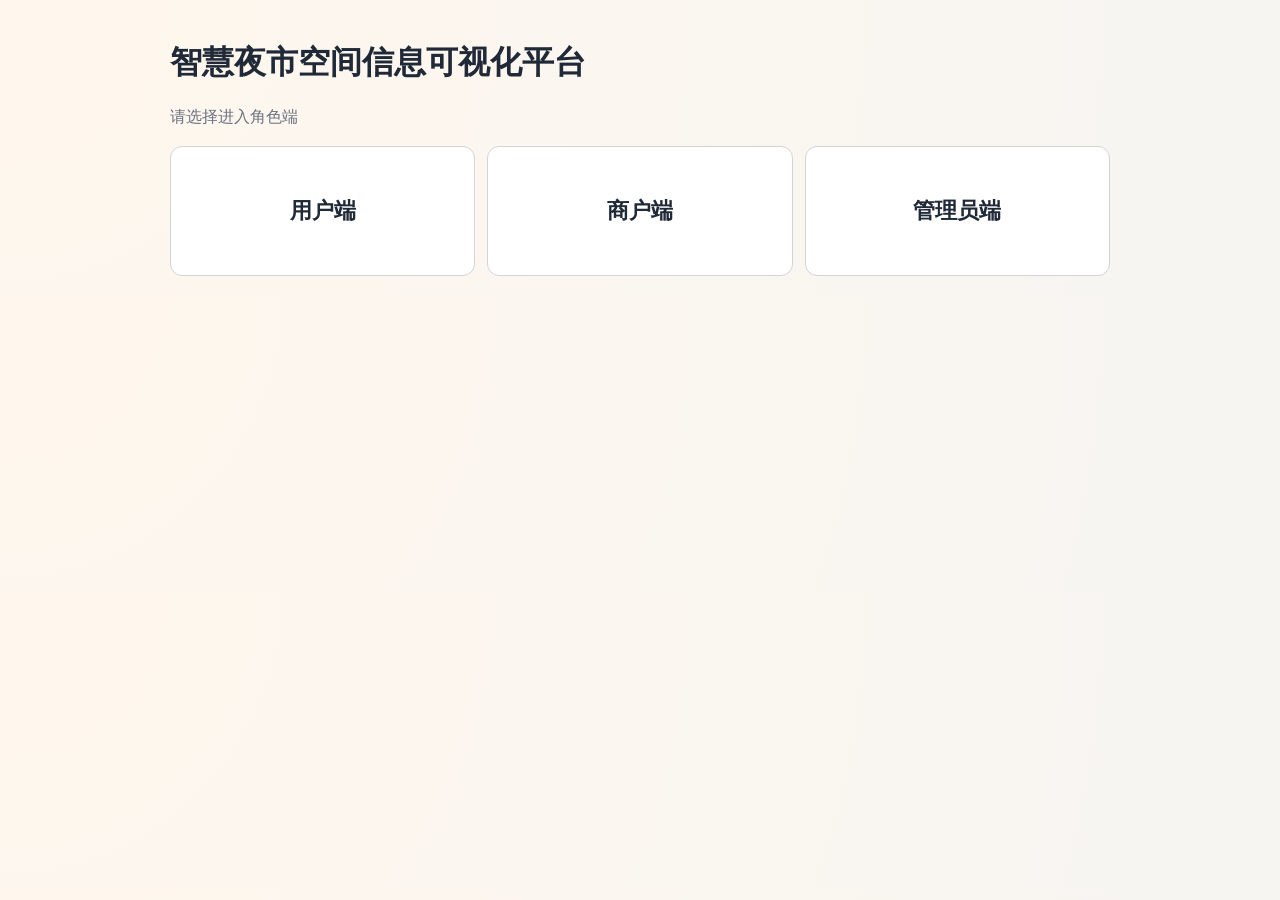
==== frontend/index.html @ b821a301 "Initial commit" ====
﻿<!doctype html>
<html lang="zh-CN">
  <head>
    <meta charset="UTF-8" />
    <meta name="viewport" content="width=device-width, initial-scale=1.0" />
    <title>智慧夜市平台-首页</title>
    <link rel="stylesheet" href="./styles.css" />
  </head>
  <body>
    <main class="container">
      <h1>智慧夜市空间信息可视化平台</h1>
      <p class="hint">请选择进入角色端</p>
      <section class="role-grid">
        <a class="role-card" href="./login.html?role=user">用户端</a>
        <a class="role-card" href="./login.html?role=merchant">商户端</a>
        <a class="role-card" href="./login.html?role=admin">管理员端</a>
      </section>
    </main>
  </body>
</html>
---- frontend/styles.css ----
﻿:root {
  --bg: #f6f5f2;
  --card: #ffffff;
  --text: #1f2937;
  --accent: #c2410c;
  --border: #d4d4d8;
  --muted: #6b7280;
}

* {
  box-sizing: border-box;
}

body {
  margin: 0;
  font-family: "Microsoft YaHei", sans-serif;
  color: var(--text);
  background: radial-gradient(circle at top left, #fff7ed, var(--bg));
}

.container {
  max-width: 980px;
  margin: 0 auto;
  padding: 20px;
}

.page {
  padding: 12px;
}

.stack-gap {
  display: grid;
  gap: 12px;
}

.grid-two {
  display: grid;
  gap: 12px;
  grid-template-columns: minmax(300px, 2fr) minmax(260px, 1fr);
}

.hint {
  color: var(--muted);
}

.role-grid {
  margin-top: 18px;
  display: grid;
  gap: 12px;
  grid-template-columns: repeat(3, minmax(180px, 1fr));
}

.role-card {
  display: flex;
  align-items: center;
  justify-content: center;
  min-height: 130px;
  background: var(--card);
  border: 1px solid var(--border);
  border-radius: 12px;
  text-decoration: none;
  color: var(--text);
  font-size: 22px;
  font-weight: 700;
}

.role-card:hover {
  border-color: var(--accent);
  color: var(--accent);
}

.form-wrap {
  max-width: 460px;
  padding-top: 42px;
}

.card {
  background: var(--card);
  border: 1px solid var(--border);
  border-radius: 10px;
  padding: 12px;
}

.form-grid {
  display: grid;
  gap: 10px;
}

label {
  display: grid;
  gap: 4px;
}

input,
textarea,
select,
button {
  font: inherit;
  border-radius: 8px;
  border: 1px solid var(--border);
  padding: 8px;
}

button {
  cursor: pointer;
  background: #fff;
}

button:hover {
  border-color: var(--accent);
  color: var(--accent);
}

.topbar {
  background: #fff;
  border-bottom: 1px solid var(--border);
  padding: 12px 18px;
  display: flex;
  justify-content: space-between;
  align-items: center;
}

.topbar h1 {
  margin: 0;
  font-size: 22px;
}

.topbar > div {
  display: flex;
  gap: 8px;
  flex-wrap: wrap;
}

.nav-btn {
  display: inline-flex;
  align-items: center;
  text-decoration: none;
  color: var(--text);
  border: 1px solid var(--border);
  border-radius: 8px;
  padding: 8px;
  background: #fff;
}

.nav-btn:hover {
  border-color: var(--accent);
  color: var(--accent);
}

.nav-card {
  text-decoration: none;
  color: inherit;
}

.nav-card:hover {
  border-color: var(--accent);
}

.map-box {
  border: 1px solid var(--border);
  border-radius: 10px;
  overflow: hidden;
  min-height: 420px;
}

.map-mid {
  min-height: 360px;
}

.side-panel {
  max-height: calc(100vh - 110px);
  overflow: auto;
}

.inline-form {
  display: flex;
  gap: 8px;
  align-items: center;
  flex-wrap: wrap;
  margin-bottom: 10px;
}

.panel-actions {
  display: flex;
  gap: 8px;
  margin-top: 8px;
}

.list {
  list-style: none;
  padding: 0;
  margin: 10px 0 0;
}

.list-item {
  border: 1px solid var(--border);
  border-radius: 8px;
  padding: 8px;
  margin-bottom: 8px;
}

.reply-box {
  margin-top: 6px;
  padding: 6px 8px;
  border-left: 3px solid #f59e0b;
  background: #fffbeb;
}

.stall-thumb {
  width: 100%;
  max-width: 240px;
  max-height: 140px;
  object-fit: cover;
  border: 1px solid var(--border);
  border-radius: 8px;
  margin-top: 6px;
}

.popup-thumb {
  width: 180px;
  max-height: 120px;
  object-fit: cover;
  border: 1px solid var(--border);
  border-radius: 6px;
  margin: 6px 0;
}

.modal {
  position: fixed;
  inset: 0;
  background: rgba(15, 23, 42, 0.45);
  display: flex;
  align-items: center;
  justify-content: center;
  z-index: 999;
}

.modal-card {
  width: min(520px, 92vw);
  background: #fff;
  border: 1px solid var(--border);
  border-radius: 12px;
  padding: 14px;
}

.hidden {
  display: none;
}

.back-link {
  display: inline-block;
  margin-top: 12px;
}

@media (max-width: 1000px) {
  .grid-two {
    grid-template-columns: 1fr;
  }

  .side-panel {
    max-height: none;
  }
}

@media (max-width: 900px) {
  .role-grid {
    grid-template-columns: 1fr;
  }

  .topbar {
    flex-direction: column;
    align-items: flex-start;
    gap: 8px;
  }
}
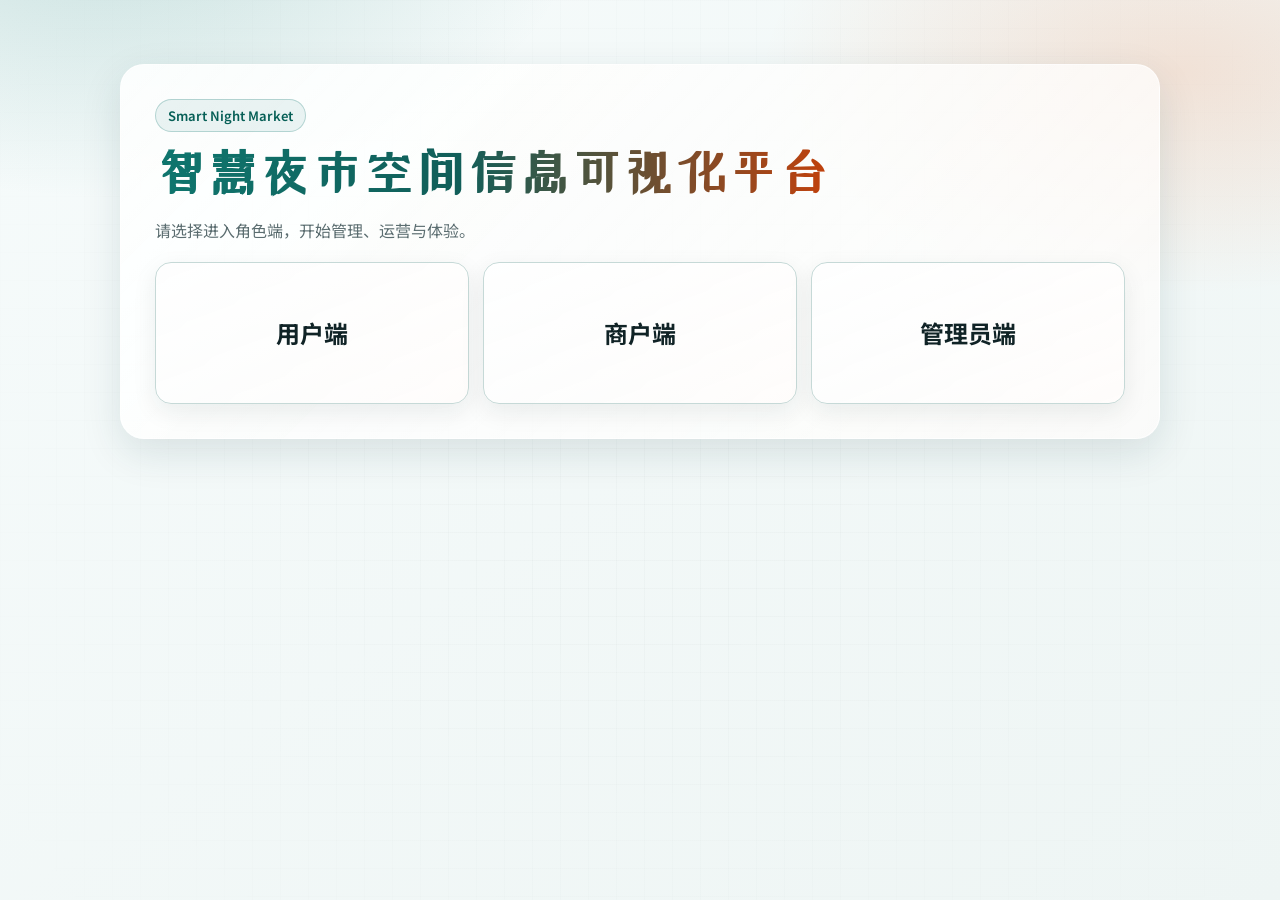
==== commit 822d10ed: "2026.3.3" ====
--- a/frontend/index.html
+++ b/frontend/index.html
@@ -8,12 +8,17 @@
   </head>
   <body>
     <main class="container">
-      <h1>智慧夜市空间信息可视化平台</h1>
-      <p class="hint">请选择进入角色端</p>
-      <section class="role-grid">
-        <a class="role-card" href="./login.html?role=user">用户端</a>
-        <a class="role-card" href="./login.html?role=merchant">商户端</a>
-        <a class="role-card" href="./login.html?role=admin">管理员端</a>
+      <section class="landing">
+        <p class="hero-badge">Smart Night Market</p>
+        <h1 class="hero-title">
+          <span class="title-gradient">智慧夜市空间信息可视化平台</span>
+        </h1>
+        <p class="hint">请选择进入角色端，开始管理、运营与体验。</p>
+        <section class="role-grid">
+          <a class="role-card" href="./login.html?role=user">用户端</a>
+          <a class="role-card" href="./login.html?role=merchant">商户端</a>
+          <a class="role-card" href="./login.html?role=admin">管理员端</a>
+        </section>
       </section>
     </main>
   </body>
--- a/frontend/styles.css
+++ b/frontend/styles.css
@@ -1,41 +1,84 @@
-﻿:root {
-  --bg: #f6f5f2;
-  --card: #ffffff;
-  --text: #1f2937;
-  --accent: #c2410c;
-  --border: #d4d4d8;
-  --muted: #6b7280;
+﻿@import url("https://fonts.googleapis.com/css2?family=ZCOOL+XiaoWei&family=Noto+Sans+SC:wght@400;500;700&display=swap");
+
+:root {
+  --bg: #eff6f6;
+  --card: rgba(255, 255, 255, 0.88);
+  --card-strong: #ffffff;
+  --text: #102326;
+  --accent: #0f766e;
+  --accent-2: #ea580c;
+  --border: #c6d9d7;
+  --muted: #5b6d70;
+  --ring: rgba(15, 118, 110, 0.26);
+  --shadow: 0 14px 40px rgba(19, 57, 64, 0.12);
 }
 
 * {
   box-sizing: border-box;
 }
 
+html,
+body {
+  min-height: 100%;
+}
+
 body {
   margin: 0;
-  font-family: "Microsoft YaHei", sans-serif;
+  font-family: "Noto Sans SC", "PingFang SC", "Microsoft YaHei", sans-serif;
   color: var(--text);
-  background: radial-gradient(circle at top left, #fff7ed, var(--bg));
+  background:
+    radial-gradient(50rem 30rem at 8% -10%, rgba(15, 118, 110, 0.2), transparent 60%),
+    radial-gradient(45rem 24rem at 92% 8%, rgba(234, 88, 12, 0.14), transparent 58%),
+    linear-gradient(145deg, #f6fbfb 0%, #eef5f4 100%);
+}
+
+body::before {
+  content: "";
+  position: fixed;
+  inset: 0;
+  pointer-events: none;
+  background-image: linear-gradient(rgba(16, 35, 38, 0.02) 1px, transparent 1px),
+    linear-gradient(90deg, rgba(16, 35, 38, 0.02) 1px, transparent 1px);
+  background-size: 28px 28px;
+  mask-image: radial-gradient(circle at center, black 20%, transparent 100%);
+}
+
+h1,
+h2,
+h3 {
+  font-family: "ZCOOL XiaoWei", serif;
+  letter-spacing: 0.02em;
+}
+
+h2 {
+  margin: 0 0 10px;
+  font-size: 26px;
+}
+
+h3 {
+  margin: 12px 0 8px;
 }
 
 .container {
-  max-width: 980px;
+  width: min(1040px, 92vw);
   margin: 0 auto;
-  padding: 20px;
+  padding: 28px 0;
 }
 
 .page {
-  padding: 12px;
+  width: min(1040px, 92vw);
+  margin: 0 auto;
+  padding: 16px 0;
 }
 
 .stack-gap {
   display: grid;
-  gap: 12px;
+  gap: 16px;
 }
 
 .grid-two {
   display: grid;
-  gap: 12px;
+  gap: 16px;
   grid-template-columns: minmax(300px, 2fr) minmax(260px, 1fr);
 }
 
@@ -43,10 +86,47 @@
   color: var(--muted);
 }
 
+.landing {
+  margin-top: clamp(16px, 4vh, 48px);
+  padding: clamp(20px, 3vw, 34px);
+  border-radius: 24px;
+  border: 1px solid rgba(255, 255, 255, 0.65);
+  background:
+    linear-gradient(135deg, rgba(255, 255, 255, 0.9), rgba(255, 255, 255, 0.72)),
+    linear-gradient(120deg, rgba(15, 118, 110, 0.04), rgba(234, 88, 12, 0.04));
+  box-shadow: var(--shadow);
+  animation: lift-in 520ms ease-out both;
+}
+
+.hero-badge {
+  display: inline-block;
+  margin: 0;
+  padding: 6px 12px;
+  border-radius: 999px;
+  border: 1px solid rgba(15, 118, 110, 0.25);
+  background: rgba(15, 118, 110, 0.08);
+  color: #065f56;
+  font-size: 13px;
+  font-weight: 600;
+}
+
+.hero-title {
+  margin: 12px 0 8px;
+  font-size: clamp(32px, 4.4vw, 50px);
+  line-height: 1.15;
+}
+
+.title-gradient {
+  background: linear-gradient(90deg, #0f766e 0%, #115e59 45%, #c2410c 100%);
+  -webkit-background-clip: text;
+  background-clip: text;
+  color: transparent;
+}
+
 .role-grid {
-  margin-top: 18px;
+  margin-top: 20px;
   display: grid;
-  gap: 12px;
+  gap: 14px;
   grid-template-columns: repeat(3, minmax(180px, 1fr));
 }
 
@@ -54,31 +134,47 @@
   display: flex;
   align-items: center;
   justify-content: center;
-  min-height: 130px;
-  background: var(--card);
-  border: 1px solid var(--border);
-  border-radius: 12px;
+  min-height: 142px;
+  background:
+    linear-gradient(160deg, rgba(255, 255, 255, 0.96), rgba(255, 255, 255, 0.82)),
+    linear-gradient(120deg, rgba(15, 118, 110, 0.08), rgba(234, 88, 12, 0.08));
+  border: 1px solid var(--border);
+  border-radius: 16px;
   text-decoration: none;
   color: var(--text);
-  font-size: 22px;
+  font-size: 24px;
   font-weight: 700;
+  box-shadow: 0 8px 24px rgba(16, 35, 38, 0.08);
+  transition: transform 180ms ease, box-shadow 180ms ease, border-color 180ms ease, color 180ms ease;
 }
 
 .role-card:hover {
-  border-color: var(--accent);
+  transform: translateY(-3px);
+  border-color: rgba(15, 118, 110, 0.4);
+  box-shadow: 0 14px 28px rgba(16, 35, 38, 0.16);
   color: var(--accent);
 }
 
 .form-wrap {
-  max-width: 460px;
-  padding-top: 42px;
+  max-width: 500px;
+  padding-top: clamp(18px, 5vh, 56px);
 }
 
 .card {
   background: var(--card);
-  border: 1px solid var(--border);
-  border-radius: 10px;
-  padding: 12px;
+  border: 1px solid rgba(198, 217, 215, 0.9);
+  border-radius: 14px;
+  padding: 14px;
+  backdrop-filter: blur(4px);
+  box-shadow: 0 8px 20px rgba(16, 35, 38, 0.08);
+}
+
+.card > :first-child {
+  margin-top: 0;
+}
+
+.card > :last-child {
+  margin-bottom: 0;
 }
 
 .form-grid {
@@ -96,38 +192,66 @@
 select,
 button {
   font: inherit;
-  border-radius: 8px;
-  border: 1px solid var(--border);
-  padding: 8px;
+  border-radius: 10px;
+  border: 1px solid var(--border);
+  padding: 9px 10px;
+  transition: border-color 140ms ease, box-shadow 140ms ease, background-color 140ms ease, color 140ms ease;
+}
+
+input,
+textarea,
+select {
+  background: var(--card-strong);
 }
 
 button {
   cursor: pointer;
-  background: #fff;
+  background: linear-gradient(180deg, #ffffff, #f5faf9);
+  font-weight: 600;
 }
 
 button:hover {
   border-color: var(--accent);
   color: var(--accent);
+  background: linear-gradient(180deg, #ffffff, #ecf8f6);
+}
+
+input:focus-visible,
+textarea:focus-visible,
+select:focus-visible,
+button:focus-visible,
+.nav-btn:focus-visible,
+.role-card:focus-visible {
+  outline: none;
+  border-color: var(--accent);
+  box-shadow: 0 0 0 4px var(--ring);
 }
 
 .topbar {
-  background: #fff;
-  border-bottom: 1px solid var(--border);
-  padding: 12px 18px;
+  position: sticky;
+  top: 0;
+  z-index: 20;
+  margin: 12px auto 0;
+  width: min(1040px, 92vw);
+  border: 1px solid rgba(198, 217, 215, 0.9);
+  border-radius: 14px;
+  background: rgba(255, 255, 255, 0.86);
+  backdrop-filter: blur(8px);
+  padding: 12px 14px;
   display: flex;
   justify-content: space-between;
   align-items: center;
+  box-shadow: 0 10px 26px rgba(16, 35, 38, 0.1);
 }
 
 .topbar h1 {
   margin: 0;
-  font-size: 22px;
+  font-size: 24px;
 }
 
 .topbar > div {
   display: flex;
-  gap: 8px;
+  gap: 9px;
   flex-wrap: wrap;
 }
 
@@ -137,9 +261,10 @@
   text-decoration: none;
   color: var(--text);
   border: 1px solid var(--border);
-  border-radius: 8px;
-  padding: 8px;
-  background: #fff;
+  border-radius: 10px;
+  padding: 8px 10px;
+  background: linear-gradient(180deg, #ffffff, #f4faf9);
+  font-weight: 500;
 }
 
 .nav-btn:hover {
@@ -150,17 +275,25 @@
 .nav-card {
   text-decoration: none;
   color: inherit;
+  transition: transform 180ms ease, box-shadow 180ms ease;
 }
 
 .nav-card:hover {
   border-color: var(--accent);
+  transform: translateY(-2px);
+  box-shadow: 0 10px 20px rgba(16, 35, 38, 0.12);
 }
 
 .map-box {
   border: 1px solid var(--border);
-  border-radius: 10px;
+  border-radius: 14px;
   overflow: hidden;
   min-height: 420px;
+  box-shadow: inset 0 0 0 1px rgba(255, 255, 255, 0.45);
+}
+
+.map-box + .card {
+  margin-top: 14px;
 }
 
 .map-mid {
@@ -168,16 +301,25 @@
 }
 
 .side-panel {
-  max-height: calc(100vh - 110px);
+  max-height: calc(100vh - 130px);
   overflow: auto;
 }
 
 .inline-form {
   display: flex;
-  gap: 8px;
+  gap: 10px;
   align-items: center;
   flex-wrap: wrap;
   margin-bottom: 10px;
+  padding: 8px;
+  border-radius: 12px;
+  background: rgba(255, 255, 255, 0.52);
+  border: 1px dashed rgba(198, 217, 215, 0.95);
+}
+
+.inline-form input,
+.inline-form select {
+  min-height: 38px;
 }
 
 .panel-actions {
@@ -194,16 +336,32 @@
 
 .list-item {
   border: 1px solid var(--border);
-  border-radius: 8px;
-  padding: 8px;
-  margin-bottom: 8px;
+  border-radius: 10px;
+  padding: 10px;
+  margin-bottom: 10px;
+  background: rgba(255, 255, 255, 0.7);
+  box-shadow: 0 6px 14px rgba(16, 35, 38, 0.06);
+}
+
+.list-item.active {
+  border-color: var(--accent);
+  background: rgba(15, 118, 110, 0.08);
+  box-shadow: 0 0 0 2px var(--ring);
+}
+
+.list > li:not(.list-item) {
+  border: 1px dashed var(--border);
+  border-radius: 10px;
+  padding: 10px;
+  color: var(--muted);
+  background: rgba(255, 255, 255, 0.6);
 }
 
 .reply-box {
   margin-top: 6px;
   padding: 6px 8px;
   border-left: 3px solid #f59e0b;
-  background: #fffbeb;
+  background: #fff8ea;
 }
 
 .stall-thumb {
@@ -225,14 +383,30 @@
   margin: 6px 0;
 }
 
+.image-grid {
+  display: flex;
+  flex-wrap: wrap;
+  gap: 8px;
+  margin-top: 6px;
+}
+
+.image-grid .stall-thumb {
+  width: 160px;
+  max-width: 160px;
+  height: 100px;
+  max-height: 100px;
+  margin-top: 0;
+}
+
 .modal {
   position: fixed;
   inset: 0;
-  background: rgba(15, 23, 42, 0.45);
+  background: rgba(15, 23, 42, 0.42);
   display: flex;
   align-items: center;
   justify-content: center;
   z-index: 999;
+  padding: 18px;
 }
 
 .modal-card {
@@ -241,15 +415,65 @@
   border: 1px solid var(--border);
   border-radius: 12px;
   padding: 14px;
+  box-shadow: 0 12px 32px rgba(16, 35, 38, 0.16);
 }
 
 .hidden {
   display: none;
+}
+
+.diff-table {
+  width: 100%;
+  border-collapse: collapse;
+  margin-top: 10px;
+}
+
+.diff-table th,
+.diff-table td {
+  border: 1px solid var(--border);
+  padding: 6px 8px;
+  text-align: left;
+  vertical-align: top;
+}
+
+.diff-table th {
+  background: rgba(15, 118, 110, 0.08);
+  font-weight: 700;
+}
+
+.diff-changed {
+  background: #fff7ed;
+}
+
+.badge {
+  display: inline-block;
+  margin-left: 6px;
+  padding: 2px 6px;
+  border-radius: 999px;
+  font-size: 12px;
+  color: #8a3d17;
+  background: #ffedd5;
 }
 
 .back-link {
   display: inline-block;
   margin-top: 12px;
+  color: #0b6e67;
+}
+
+.back-link:hover {
+  color: #0d9488;
+}
+
+@keyframes lift-in {
+  from {
+    opacity: 0;
+    transform: translateY(10px);
+  }
+  to {
+    opacity: 1;
+    transform: translateY(0);
+  }
 }
 
 @media (max-width: 1000px) {
@@ -268,8 +492,42 @@
   }
 
   .topbar {
+    position: static;
     flex-direction: column;
     align-items: flex-start;
     gap: 8px;
   }
-}
+
+  .topbar h1 {
+    font-size: 22px;
+  }
+
+  .inline-form {
+    width: 100%;
+  }
+
+  .inline-form input,
+  .inline-form select,
+  .inline-form button {
+    width: 100%;
+  }
+
+  .hero-title {
+    font-size: clamp(28px, 9vw, 40px);
+  }
+}
+.notif-btn {
+  position: relative;
+  padding-right: 14px;
+}
+
+.notif-dot {
+  position: absolute;
+  top: 5px;
+  right: 5px;
+  width: 8px;
+  height: 8px;
+  border-radius: 50%;
+  background: #ef4444;
+  box-shadow: 0 0 0 2px #fff;
+}
